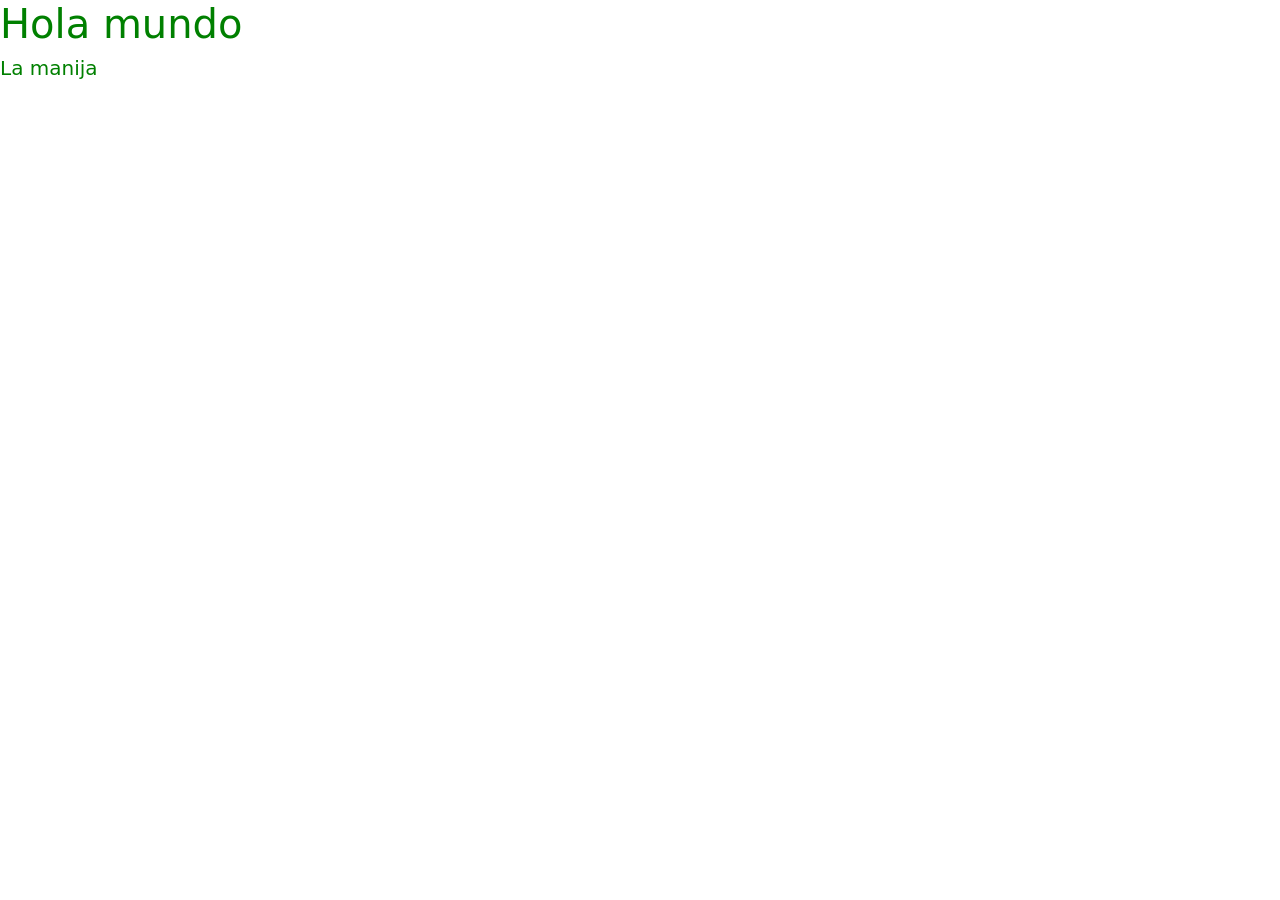
==== index.html @ 50442b65 "Reupload" ====
<!doctype html>
<html lang="en">

<head>
    <meta charset="UTF-8">
    <meta http-equiv="X-UA-Compatible" content="IE=edge">
    <meta name="viewport" content="width=device-width, initial-scale=1">

    <title>Proyecto Final #YoProgramo - Portfolio Gonzalez Julio</title>


    <link href="https://cdn.jsdelivr.net/npm/bootstrap@5.1.3/dist/css/bootstrap.min.css" rel="stylesheet" integrity="sha384-1BmE4kWBq78iYhFldvKuhfTAU6auU8tT94WrHftjDbrCEXSU1oBoqyl2QvZ6jIW3" crossorigin="anonymous">

    <script src="https://cdn.jsdelivr.net/npm/bootstrap@5.1.3/dist/js/bootstrap.bundle.min.js" integrity="sha384-ka7Sk0Gln4gmtz2MlQnikT1wXgYsOg+OMhuP+IlRH9sENBO0LRn5q+8nbTov4+1p" crossorigin="anonymous"></script>

    <link rel="stylesheet" href="styles.css">

</head>

<body>

  <div>
    <div class="background">
      <h1 id="amigo">Hola mundo</h1>
      <h5>La manija</h5> 
    </div>
  </div>
</body>

</html>
---- styles.css ----
.background {
    color: green;
  }
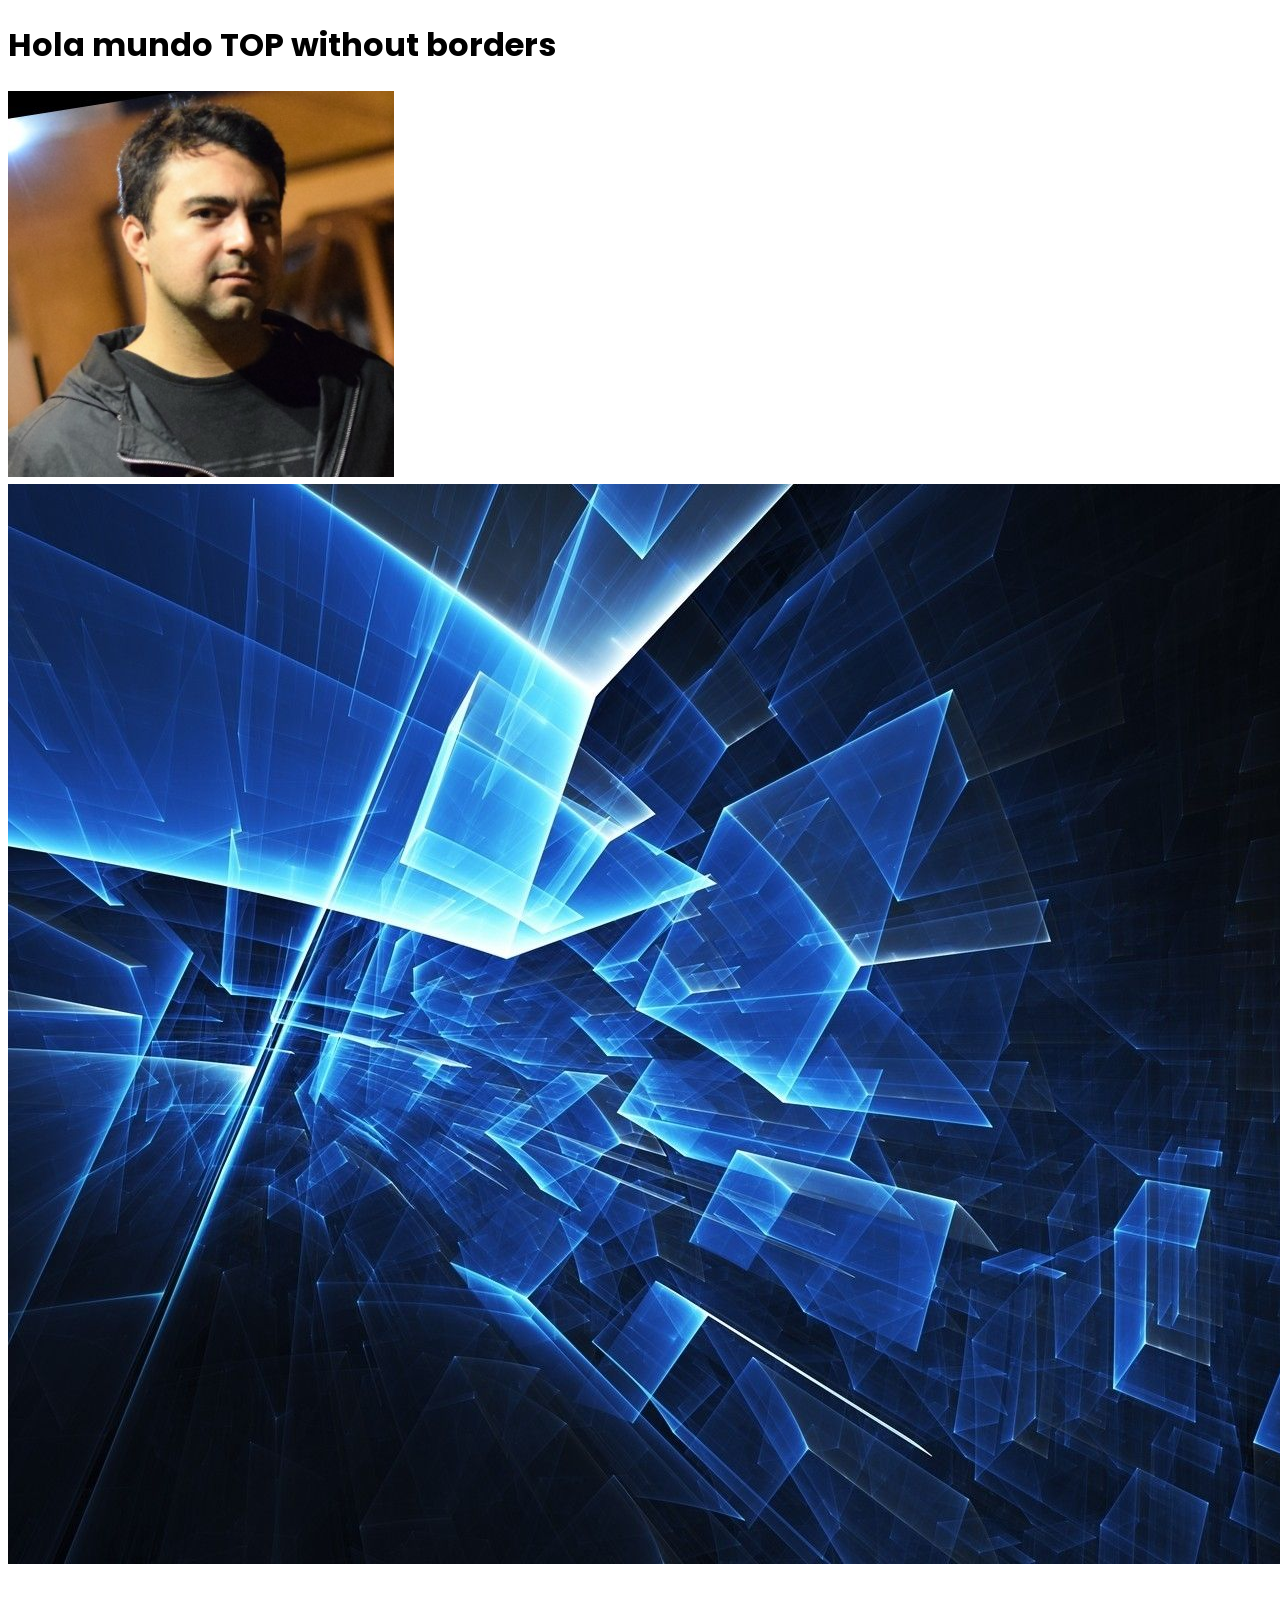
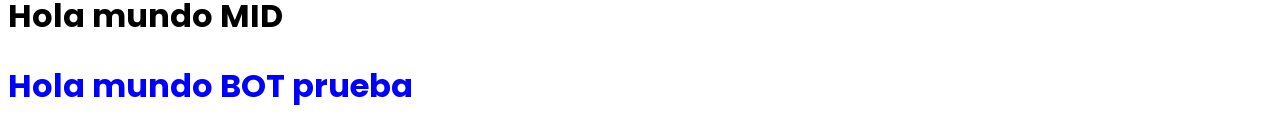
==== commit 6d9bb159: "create-app-body" ====
--- a/index.html
+++ b/index.html
@@ -8,21 +8,24 @@
 
     <title>Proyecto Final #YoProgramo - Portfolio Gonzalez Julio</title>
 
-
-    <link href="https://cdn.jsdelivr.net/npm/bootstrap@5.1.3/dist/css/bootstrap.min.css" rel="stylesheet" integrity="sha384-1BmE4kWBq78iYhFldvKuhfTAU6auU8tT94WrHftjDbrCEXSU1oBoqyl2QvZ6jIW3" crossorigin="anonymous">
-
-    <script src="https://cdn.jsdelivr.net/npm/bootstrap@5.1.3/dist/js/bootstrap.bundle.min.js" integrity="sha384-ka7Sk0Gln4gmtz2MlQnikT1wXgYsOg+OMhuP+IlRH9sENBO0LRn5q+8nbTov4+1p" crossorigin="anonymous"></script>
-
     <link rel="stylesheet" href="styles.css">
-
 </head>
 
 <body>
-
   <div>
-    <div class="background">
-      <h1 id="amigo">Hola mundo</h1>
-      <h5>La manija</h5> 
+    <div id="header">
+      <h1>Hola mundo TOP
+         without borders</h1>
+      <img src="/images/face.jpg" alt="Gonzalez Julio">
+      <img src="/images/walltop.jpg" alt="WallpaperTop">
+    </div>
+    
+    <div id="experience">
+      <h1>Hola mundo MID</h1>
+    </div>
+    
+    <div id="contact-site">
+      <h1 id="amigo">Hola mundo BOT prueba</h1>
     </div>
   </div>
 </body>
--- a/styles.css
+++ b/styles.css
@@ -1,3 +1,12 @@
+@import url('https://fonts.googleapis.com/css2?family=Poppins:ital,wght@0,400;0,600;0,700;1,300&display=swap');
+
+
 .background {
     color: green;
-  }+  }
+#amigo{
+  color: blue;
+}
+body{
+  font-family: 'Poppins', sans-serif;
+}
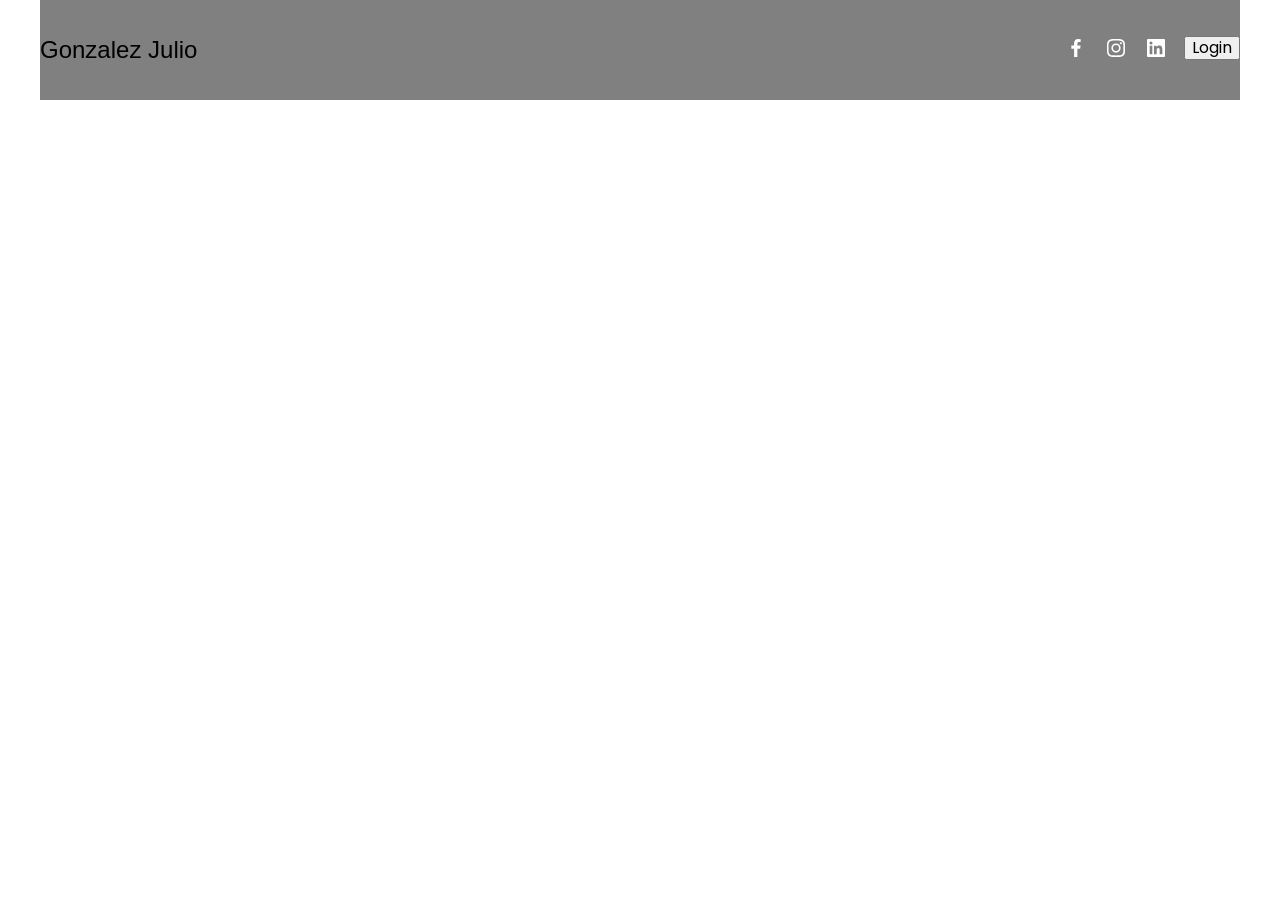
==== commit 268cb928: "arreglo de iconos sociales" ====
--- a/index.html
+++ b/index.html
@@ -4,30 +4,46 @@
 <head>
     <meta charset="UTF-8">
     <meta http-equiv="X-UA-Compatible" content="IE=edge">
-    <meta name="viewport" content="width=device-width, initial-scale=1">
+    <meta name="viewport" content="width=device-width, initial-scale=1.0">
 
     <title>Proyecto Final #YoProgramo - Portfolio Gonzalez Julio</title>
 
-    <link rel="stylesheet" href="styles.css">
+    
+    <link rel="stylesheet" href="./css/normalize.css">
+    <link rel="stylesheet" href="./css/styles.css">
 </head>
 
 <body>
-  <div>
-    <div id="header">
-      <h1>Hola mundo TOP
-         without borders</h1>
-      <img src="/images/face.jpg" alt="Gonzalez Julio">
-      <img src="/images/walltop.jpg" alt="WallpaperTop">
-    </div>
+  <header class="hero">
+    <nav class="nav container">
+      
+      <div class="nav__logo">
+        <h2 class="nav__title">Gonzalez Julio</h2>
+      </div>
+      
+      <ul class="nav__link nav__link--menu">
+        <li class="nav__items">
+          <a href=# class="nav__links"><img src="./images/face.svg" class="nav__imgicon"></a>
+        </li>
+        <li class="nav__items">
+          <a href=# class="nav__links"><img src="./images/insta.svg" class="nav__imgicon"></a>
+        </li>
+        <li class="nav__items">
+          <a href=# class="nav__links"><img src="./images/linkin.svg" class="nav__imgicon"></a>
+        </li>
+        <li class="nav__items">
+          <button class="nav__loginbutton">Login</button>
+        </li>
+      </ul>
+      
+      
+
+      <div class="nav__menu">
+        <img src="./images/menu.svg" class="nav__img">
+      </div>
     
-    <div id="experience">
-      <h1>Hola mundo MID</h1>
-    </div>
-    
-    <div id="contact-site">
-      <h1 id="amigo">Hola mundo BOT prueba</h1>
-    </div>
-  </div>
+    </nav>
+  </header>
 </body>
 
 </html>
--- a/css/styles.css
+++ b/css/styles.css
@@ -0,0 +1,68 @@
+@import url('https://fonts.googleapis.com/css2?family=Poppins:ital,wght@0,400;0,600;0,700;1,300&display=swap');
+
+:root{
+    --padding-container: 100px 0;
+    --color-title: #001a49;
+}
+
+body{
+  font-family: 'Poppins', sans-serif;
+}
+.container{
+  width: 100%;
+  max-width: 1200px;
+  margin: 0 auto;
+  overflow: hidden;
+  padding: var(--padding-container);
+  background-color: grey;
+}
+.hero{
+  width: 100%;
+  height: 100vh;
+  min-height: 600px;
+  max-height: 800px;
+  position: relative;
+  display: grid;
+  grid-template-rows: 100px 1fr;
+}
+.nav{
+  --padding-container: 0; 
+  height: 100%;
+  display: flex;
+  align-items: center;
+}
+
+.nav__title{
+  font-weight: 300;
+}
+.nav__link{
+  margin-left:auto;
+  padding:0;
+  display: grid;
+  grid-auto-flow: column;
+  grid-auto-columns:max-content;
+  gap: 1em;
+}
+.nav__items{
+  list-style: none;
+}
+
+.nav__links{
+  color: white;
+  text-decoration: none;
+}
+
+.nav__menu{
+  margin-left:auto;
+  cursor: pointer;
+  display: none;
+}
+.nav__img{
+  display: block;
+  width: 30px;
+}
+
+.nav__close{
+  display: var(--show, none)
+}
+/*hero container*/
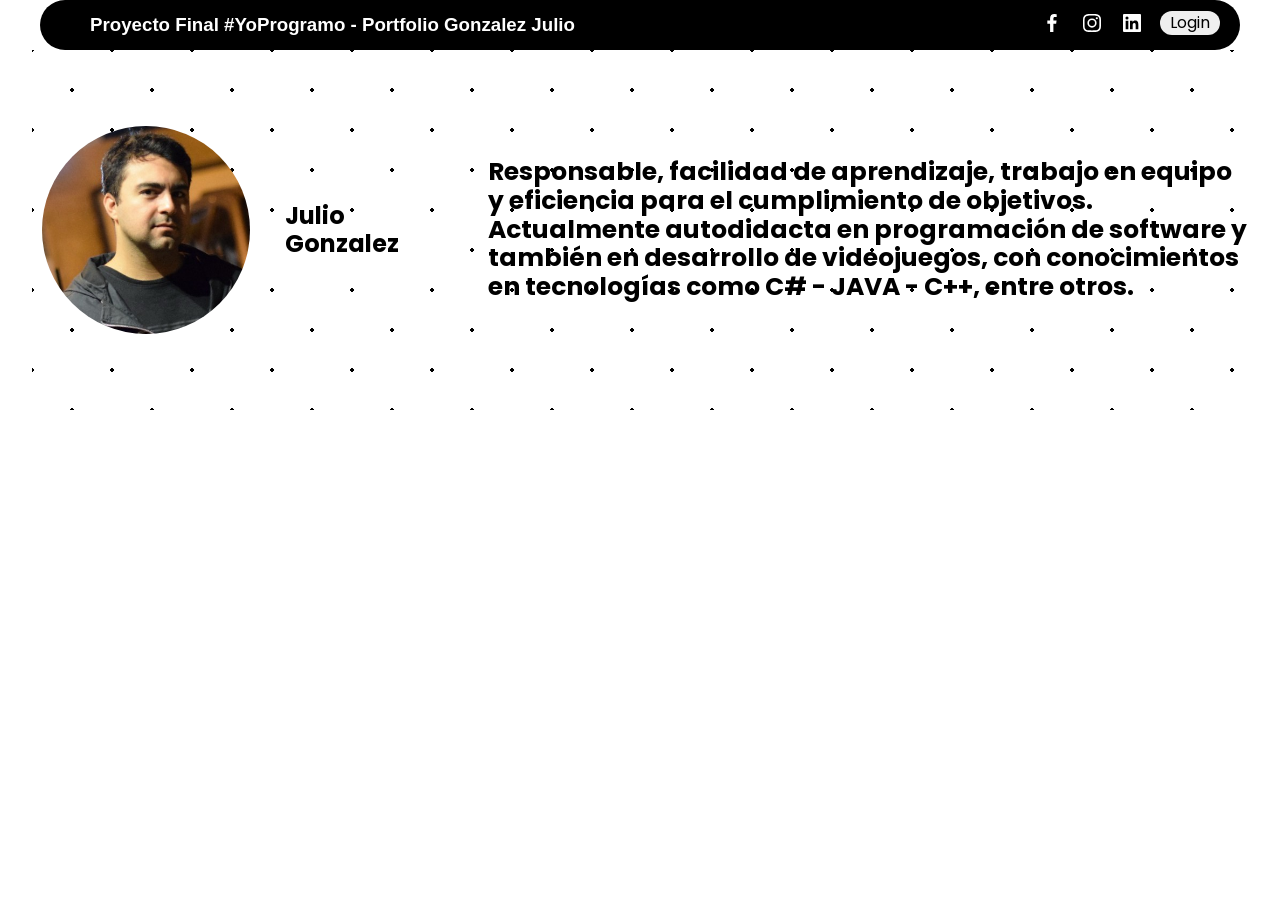
==== commit dc1cf171: "modificaciones" ====
--- a/index.html
+++ b/index.html
@@ -14,13 +14,11 @@
 </head>
 
 <body>
-  <header class="hero">
+  <header class="header__container">
     <nav class="nav container">
-      
       <div class="nav__logo">
-        <h2 class="nav__title">Gonzalez Julio</h2>
+        <h3 class="nav__title">Proyecto Final #YoProgramo - Portfolio Gonzalez Julio</h3>
       </div>
-      
       <ul class="nav__link nav__link--menu">
         <li class="nav__items">
           <a href=# class="nav__links"><img src="./images/face.svg" class="nav__imgicon"></a>
@@ -35,15 +33,22 @@
           <button class="nav__loginbutton">Login</button>
         </li>
       </ul>
-      
-      
-
-      <div class="nav__menu">
-        <img src="./images/menu.svg" class="nav__img">
-      </div>
-    
     </nav>
   </header>
+  
+  <main class="main">
+    <section class="top__main">
+      <img src="./images/face.jpg" class="top__img__profile">
+      <h2 class="top__name">Julio Gonzalez</h2>
+      <p class="top__introduction">
+        Responsable, facilidad de aprendizaje, trabajo en equipo y eficiencia para el cumplimiento de objetivos.
+        Actualmente autodidacta en programación de software y también en desarrollo de videojuegos, con conocimientos en tecnologías como C# - JAVA - C++, entre otros.
+      </p>
+    </section>
+    
+    
+
+  </main>
 </body>
 
 </html>
--- a/css/styles.css
+++ b/css/styles.css
@@ -7,6 +7,7 @@
 
 body{
   font-family: 'Poppins', sans-serif;
+  
 }
 .container{
   width: 100%;
@@ -14,16 +15,18 @@
   margin: 0 auto;
   overflow: hidden;
   padding: var(--padding-container);
-  background-color: grey;
+  background-color:black;
+  border-radius: 25px;
+  
+/* header - Top Name - Social Links - Login Button */  
 }
-.hero{
-  width: 100%;
-  height: 100vh;
-  min-height: 600px;
-  max-height: 800px;
+
+.header__container{
+  width: 100vw;
+  height: 50px;
   position: relative;
   display: grid;
-  grid-template-rows: 100px 1fr;
+  /* grid-template-rows: 2 1fr;*/
 }
 .nav{
   --padding-container: 0; 
@@ -33,14 +36,16 @@
 }
 
 .nav__title{
-  font-weight: 300;
+  font-weight: 550;
+  padding: 50px;
+  color: white;
 }
 .nav__link{
   margin-left:auto;
-  padding:0;
+  padding: 20px;
   display: grid;
   grid-auto-flow: column;
-  grid-auto-columns:max-content;
+   grid-auto-columns:max-content;
   gap: 1em;
 }
 .nav__items{
@@ -48,7 +53,6 @@
 }
 
 .nav__links{
-  color: white;
   text-decoration: none;
 }
 
@@ -59,10 +63,68 @@
 }
 .nav__img{
   display: block;
-  width: 30px;
+  width: 50px;
+  align-items: center;
 }
-
+ 
 .nav__close{
   display: var(--show, none)
 }
-/*hero container*/+
+.nav__loginbutton{
+  border: none;
+  padding: 3px 10px;
+  border-radius: 25px;
+  cursor: pointer;
+}
+
+.main{
+  margin-top:auto;
+  
+/* Top Main-> Profile Pic - Background - Name - Introduction */
+
+}
+.top__main{
+  margin: 0 auto;
+  width: 95vw;
+  height: 40vh;
+  align-items: center;
+  
+
+  display: grid;
+  grid-template-columns: 0.3fr 0.3fr 1fr;
+  grid-template-rows: 1fr;
+
+  background-color: #ffffff;
+  
+  background-image:  radial-gradient(#000000 2px, transparent 2px), radial-gradient(#000000 2px, #ffffff 2px);
+  background-size: 80px 80px;
+  background-position: 0 0,40px 40px;
+
+}
+
+.top__img__profile{
+  width: 100%;
+  border-radius: 50%;
+  padding: 10px;
+  position: relative;
+  background-size: cover;
+}
+.top__name{
+  padding: 0 25px
+}
+.top__introduction{
+  font-size : 25px;
+  font-weight: bold;
+  
+}
+
+
+/**Middle Main***/
+.middle__main{
+  margin: 0 auto;
+  width: 95vw;
+  height: 40vh;
+  align-items: center;
+  border:5px solid yellow;
+}
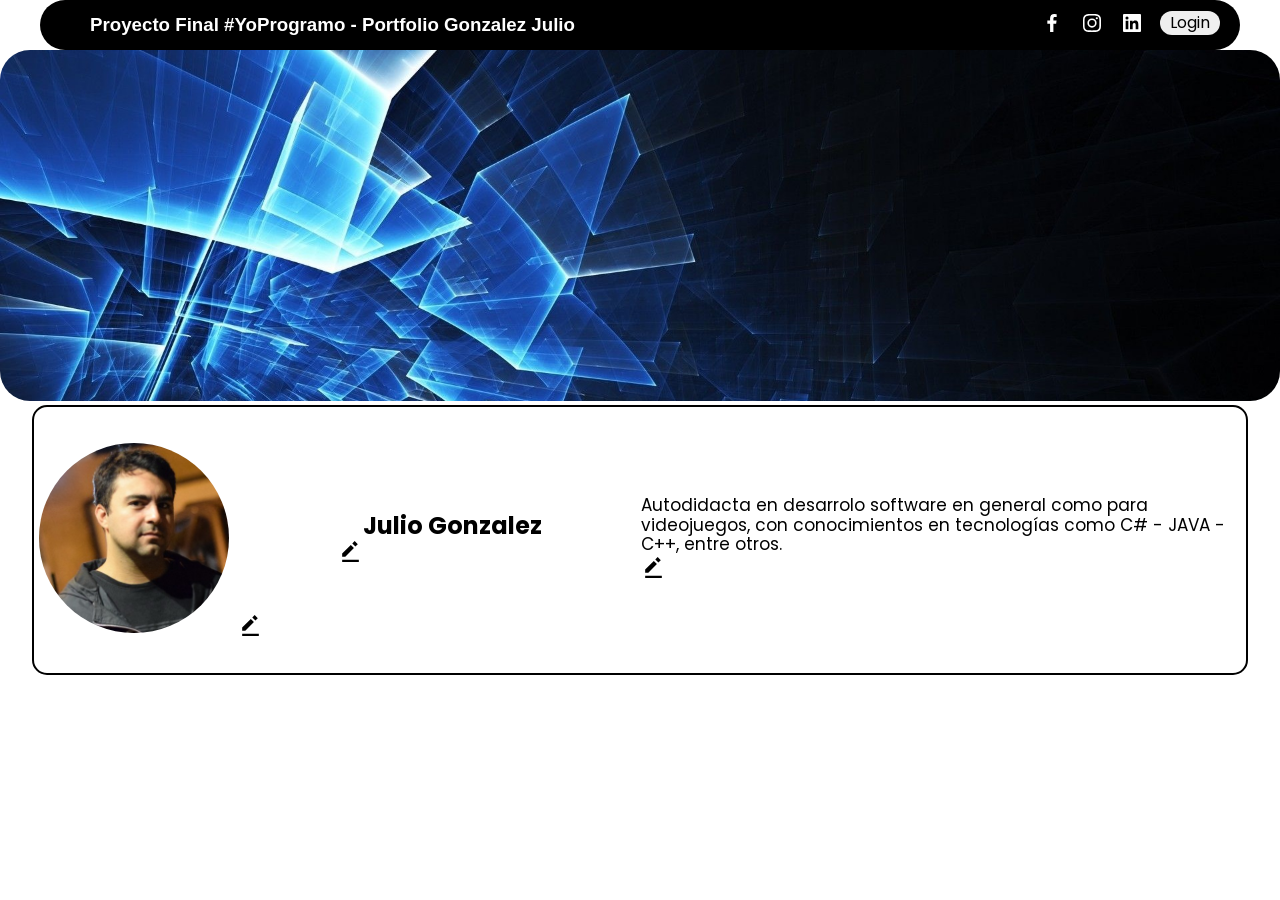
==== commit cb49fe92: "adding structure" ====
--- a/index.html
+++ b/index.html
@@ -36,16 +36,41 @@
     </nav>
   </header>
   
+  
+  <script>
+    function changeText(){
+      
+      document.getElementById("parrafo").innerHTML = "testings";
+    }
+  </script>
+  
   <main class="main">
-    <section class="top__main">
-      <img src="./images/face.jpg" class="top__img__profile">
-      <h2 class="top__name">Julio Gonzalez</h2>
-      <p class="top__introduction">
-        Responsable, facilidad de aprendizaje, trabajo en equipo y eficiencia para el cumplimiento de objetivos.
-        Actualmente autodidacta en programación de software y también en desarrollo de videojuegos, con conocimientos en tecnologías como C# - JAVA - C++, entre otros.
-      </p>
-    </section>
-    
+    <div class="top__main__center">
+      <img src="./images/walltop.jpg" class="top__img__wallpaper">
+      
+      <section class="top__main">
+        
+        <div class="pic__comp">
+          <img src="./images/face.jpg" class="top__img__profile">
+          <img src="./images/edit.svg" class="top__img__edit">
+        </div>
+        
+        <div class="name__comp">
+          <h2 class="top__name">Julio Gonzalez</h2>
+          <img src="./images/edit.svg" class="top__img__edit">
+        </div>
+        
+        <div class="introduction__comp">
+          <p class="top__introduction" id="parrafo">
+            Autodidacta en desarrolo software en general como para videojuegos, con conocimientos en tecnologías como C# - JAVA - C++, entre otros.
+          </p>
+          <img src="./images/edit.svg" class="top__img__edit" onclick="changeText()">
+        </div>
+        
+      </section>
+   </div> 
+
+   
     
 
   </main>
--- a/css/styles.css
+++ b/css/styles.css
@@ -26,7 +26,6 @@
   height: 50px;
   position: relative;
   display: grid;
-  /* grid-template-rows: 2 1fr;*/
 }
 .nav{
   --padding-container: 0; 
@@ -45,7 +44,7 @@
   padding: 20px;
   display: grid;
   grid-auto-flow: column;
-   grid-auto-columns:max-content;
+  grid-auto-columns:max-content;
   gap: 1em;
 }
 .nav__items{
@@ -80,43 +79,67 @@
 
 .main{
   margin-top:auto;
-  
+  max-width: 100%;
+  height: auto;
+}
 /* Top Main-> Profile Pic - Background - Name - Introduction */
 
+.top__img__edit{
+  width: 25px;
+  cursor: pointer;
 }
+
 .top__main{
   margin: 0 auto;
   width: 95vw;
-  height: 40vh;
+  height: 30vh;
+  padding: auto auto;
   align-items: center;
   
+  display: grid;
+  grid-template-columns: 0.5fr 0.5fr 1fr;
+  grid-template-rows: auto;
+  grid-column-gap: 1px;
+  grid-row-gap: 0px;
 
-  display: grid;
-  grid-template-columns: 0.3fr 0.3fr 1fr;
-  grid-template-rows: 1fr;
+  border: 2px solid black;
+  border-radius: 15px;
+}
 
-  background-color: #ffffff;
-  
-  background-image:  radial-gradient(#000000 2px, transparent 2px), radial-gradient(#000000 2px, #ffffff 2px);
-  background-size: 80px 80px;
-  background-position: 0 0,40px 40px;
+.top__img__wallpaper{
+  max-width: 100%;
+  height: auto;
+  border-radius: 30px; 
+  margin-left: auto;
+  margin-right: auto;
+  background-size: cover;
+}
+
+.top__img__profile{
+  width: 80%;
+  max-width: 200px;
+  border-radius: 50%;
+  padding: 5px 5px;
+  position: relative;
 
 }
 
-.top__img__profile{
-  width: 100%;
-  border-radius: 50%;
-  padding: 10px;
-  position: relative;
-  background-size: cover;
+.name__comp{
+  align-items: center;
+  vertical-align: middle;
 }
 .top__name{
-  padding: 0 25px
+  padding: 0 25px;
+  text-size-adjust: auto;
+}
+
+.introduction__comp{
+  margin-left: auto;
+  margin-right: auto;
 }
 .top__introduction{
-  font-size : 25px;
-  font-weight: bold;
-  
+  font-size : 17px;
+  text-size-adjust: 80%;
 }
 
 
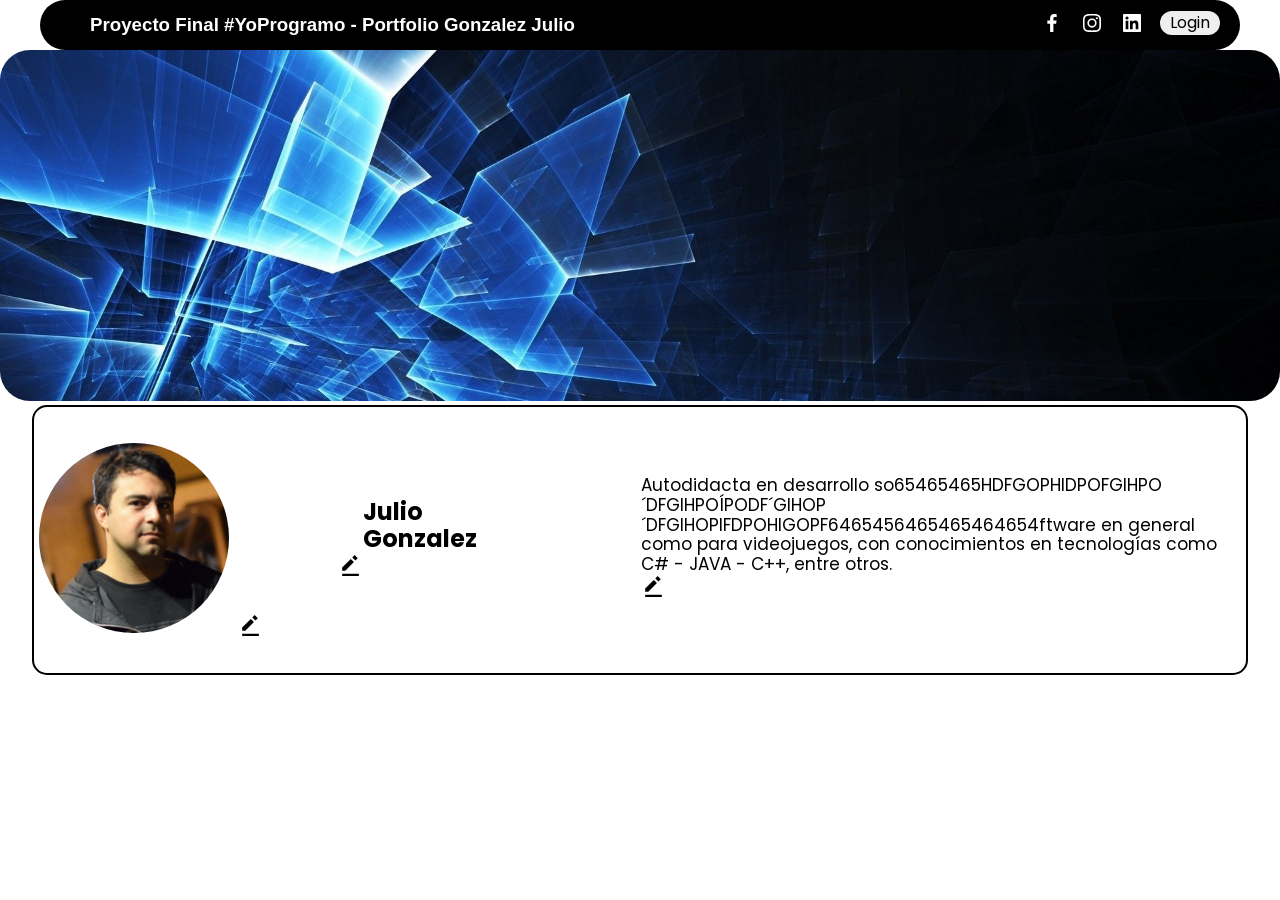
==== commit 63765923: "progresos 11-5-22" ====
--- a/index.html
+++ b/index.html
@@ -38,9 +38,19 @@
   
   
   <script>
-    function changeText(){
-      
-      document.getElementById("parrafo").innerHTML = "testings";
+    function changeText(id__value){
+      let x = document.getElementById(id__value).children[0];
+      if(x == null){
+        x = document.createElement("INPUT");
+        document.getElementById(id__value).appendChild(x);
+        x.size = 9;
+        x.maxlength = "5";
+        x.addEventListener('keypress', function (e){
+          if (e.key === 'Enter') {
+            document.getElementById(id__value).innerHTML = x.value;
+          }
+        });
+      }
     }
   </script>
   
@@ -52,19 +62,19 @@
         
         <div class="pic__comp">
           <img src="./images/face.jpg" class="top__img__profile">
-          <img src="./images/edit.svg" class="top__img__edit">
+          <img src="./images/edit.svg" class="top__img__edit editable__element">
         </div>
         
         <div class="name__comp">
-          <h2 class="top__name">Julio Gonzalez</h2>
-          <img src="./images/edit.svg" class="top__img__edit">
+          <h2 class="top__name" id="nombre">Julio Gonzalez</h2>
+          <img src="./images/edit.svg" class="top__img__edit editable__element" onclick=changeText("nombre")>
         </div>
         
         <div class="introduction__comp">
           <p class="top__introduction" id="parrafo">
-            Autodidacta en desarrolo software en general como para videojuegos, con conocimientos en tecnologías como C# - JAVA - C++, entre otros.
+            Autodidacta en desarrollo so65465465HDFGOPHIDPOFGIHPO´DFGIHPOÍPODF´GIHOP´DFGIHOPIFDPOHIGOPF6465456465465464654ftware en general como para videojuegos, con conocimientos en tecnologías como C# - JAVA - C++, entre otros.
           </p>
-          <img src="./images/edit.svg" class="top__img__edit" onclick="changeText()">
+          <img src="./images/edit.svg" class="top__img__edit editable__element" onclick=changeText("parrafo")>
         </div>
         
       </section>
--- a/css/styles.css
+++ b/css/styles.css
@@ -131,15 +131,20 @@
 .top__name{
   padding: 0 25px;
   text-size-adjust: auto;
+  max-width: 10ch;
+  text-overflow: ellipsis;
 }
 
 .introduction__comp{
+  /*
   margin-left: auto;
   margin-right: auto;
+  */
 }
 .top__introduction{
   font-size : 17px;
   text-size-adjust: 80%;
+  
 }
 
 
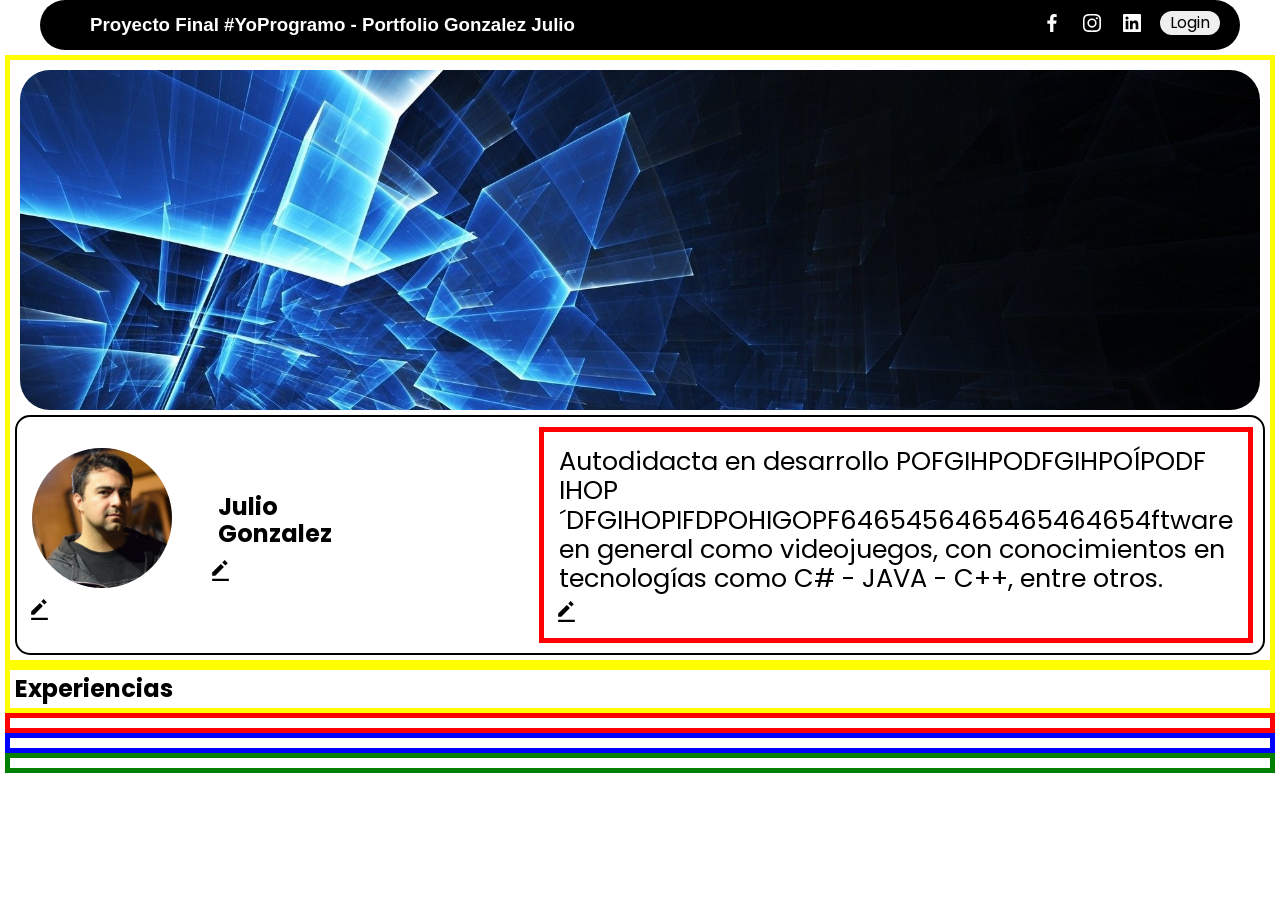
==== commit aac658ae: "Cambios Index y Css" ====
--- a/index.html
+++ b/index.html
@@ -11,6 +11,8 @@
     
     <link rel="stylesheet" href="./css/normalize.css">
     <link rel="stylesheet" href="./css/styles.css">
+
+    <script src="./js/changeText.js"></script>
 </head>
 
 <body>
@@ -37,28 +39,14 @@
   </header>
   
   
-  <script>
-    function changeText(id__value){
-      let x = document.getElementById(id__value).children[0];
-      if(x == null){
-        x = document.createElement("INPUT");
-        document.getElementById(id__value).appendChild(x);
-        x.size = 9;
-        x.maxlength = "5";
-        x.addEventListener('keypress', function (e){
-          if (e.key === 'Enter') {
-            document.getElementById(id__value).innerHTML = x.value;
-          }
-        });
-      }
-    }
-  </script>
+  
   
   <main class="main">
-    <div class="top__main__center">
-      <img src="./images/walltop.jpg" class="top__img__wallpaper">
-      
-      <section class="top__main">
+    <div class="section1"> <!-- Write your comments here -->
+      <div class="wallpaPertop__comp">
+        <img src="./images/walltop.jpg" class="top__img__wallpaper">
+      </div>
+      <section class="top__pic_name_intro">
         
         <div class="pic__comp">
           <img src="./images/face.jpg" class="top__img__profile">
@@ -72,17 +60,29 @@
         
         <div class="introduction__comp">
           <p class="top__introduction" id="parrafo">
-            Autodidacta en desarrollo so65465465HDFGOPHIDPOFGIHPO´DFGIHPOÍPODF´GIHOP´DFGIHOPIFDPOHIGOPF6465456465465464654ftware en general como para videojuegos, con conocimientos en tecnologías como C# - JAVA - C++, entre otros.
+            Autodidacta en desarrollo POFGIHPODFGIHPOÍPODF
+            IHOP´DFGIHOPIFDPOHIGOPF6465456465465464654ftware en general como  videojuegos, con conocimientos en tecnologías como C# - JAVA - C++, entre otros.
           </p>
           <img src="./images/edit.svg" class="top__img__edit editable__element" onclick=changeText("parrafo")>
         </div>
-        
       </section>
    </div> 
+   <div class="section2">
+    <section>
+      <div class="title_exp__comp">
+        <h2 class="title_text">Experiencias</h2>
+      </div>
+    </section>
+   </div>
+   <div class="section3">
 
-   
-    
+   </div>
+   <div class="section4">
 
+   </div>
+   <div class="section5">
+
+   </div>
   </main>
 </body>
 
--- a/css/styles.css
+++ b/css/styles.css
@@ -81,78 +81,124 @@
   margin-top:auto;
   max-width: 100%;
   height: auto;
-}
-/* Top Main-> Profile Pic - Background - Name - Introduction */
+  padding: 5px;
+}
+/* Section1-> Profile Pic - Background - Name - Introduction */
+
+.wallpaPertop__comp{
+  padding:5px;
+  text-align: center;
+}
+
+.top__img__wallpaper{
+  max-width: 100%;
+  width: auto;
+  height: auto;
+  border-radius: 30px; 
+  vertical-align: bottom;
+
+}
 
 .top__img__edit{
   width: 25px;
   cursor: pointer;
 }
 
-.top__main{
-  margin: 0 auto;
-  width: 95vw;
-  height: 30vh;
-  padding: auto auto;
-  align-items: center;
-  
+.top__pic_name_intro{
+  margin: 5;
+  width: auto;
+  height: auto;
+  padding: 10px;
+  align-items: center;
   display: grid;
-  grid-template-columns: 0.5fr 0.5fr 1fr;
+  grid-template-columns: 0.5fr 1fr 1fr;
   grid-template-rows: auto;
   grid-column-gap: 1px;
-  grid-row-gap: 0px;
-
   border: 2px solid black;
   border-radius: 15px;
 }
 
-.top__img__wallpaper{
-  max-width: 100%;
-  height: auto;
-  border-radius: 30px; 
-  margin-left: auto;
-  margin-right: auto;
-  background-size: cover;
-}
-
 .top__img__profile{
   width: 80%;
+  min-width: 150px;
   max-width: 200px;
   border-radius: 50%;
   padding: 5px 5px;
   position: relative;
-
 }
 
 .name__comp{
   align-items: center;
   vertical-align: middle;
+  padding: 10px;
 }
 .top__name{
   padding: 0 25px;
   text-size-adjust: auto;
   max-width: 10ch;
   text-overflow: ellipsis;
+  padding: 10px;
 }
 
 .introduction__comp{
-  /*
-  margin-left: auto;
-  margin-right: auto;
-  */
+  text-align: left;
+  border:5px solid red;
+  padding: 10px;
+
 }
 .top__introduction{
-  font-size : 17px;
-  text-size-adjust: 80%;
-  
-}
-
-
-/**Middle Main***/
-.middle__main{
-  margin: 0 auto;
-  width: 95vw;
-  height: 40vh;
+  font-size : 2vw;
+  
+  text-size-adjust: auto;
+  
+  padding: 5px;
+
+}
+
+/* Section2-> Job Experiences */
+
+
+
+
+/*sections config*/
+.section1{
+  margin: 0 auto;
+  width: auto;
+  height: auto;
+  padding: 5px;
   align-items: center;
   border:5px solid yellow;
+ 
+}
+.section2{
+  margin: 0 auto;
+  width: auto;
+  height: auto;
+  padding: 5px;
+  align-items: center;
+  border:5px solid yellow;
+}
+.section3{
+  margin: 0 auto;
+  width: auto;
+  height: auto;
+  padding: 5px;
+  align-items: center;
+  border:5px solid red;
+}
+.section4{
+  margin: 0 auto;
+  width: auto;
+  height: auto;
+  padding: 5px;
+  align-items: center;
+  border:5px solid blue;
+}
+.section5{
+  margin: 0 auto;
+  width: auto;
+  height: auto;
+  padding: 5px;
+  align-items: center;
+  border:5px solid green;
 }
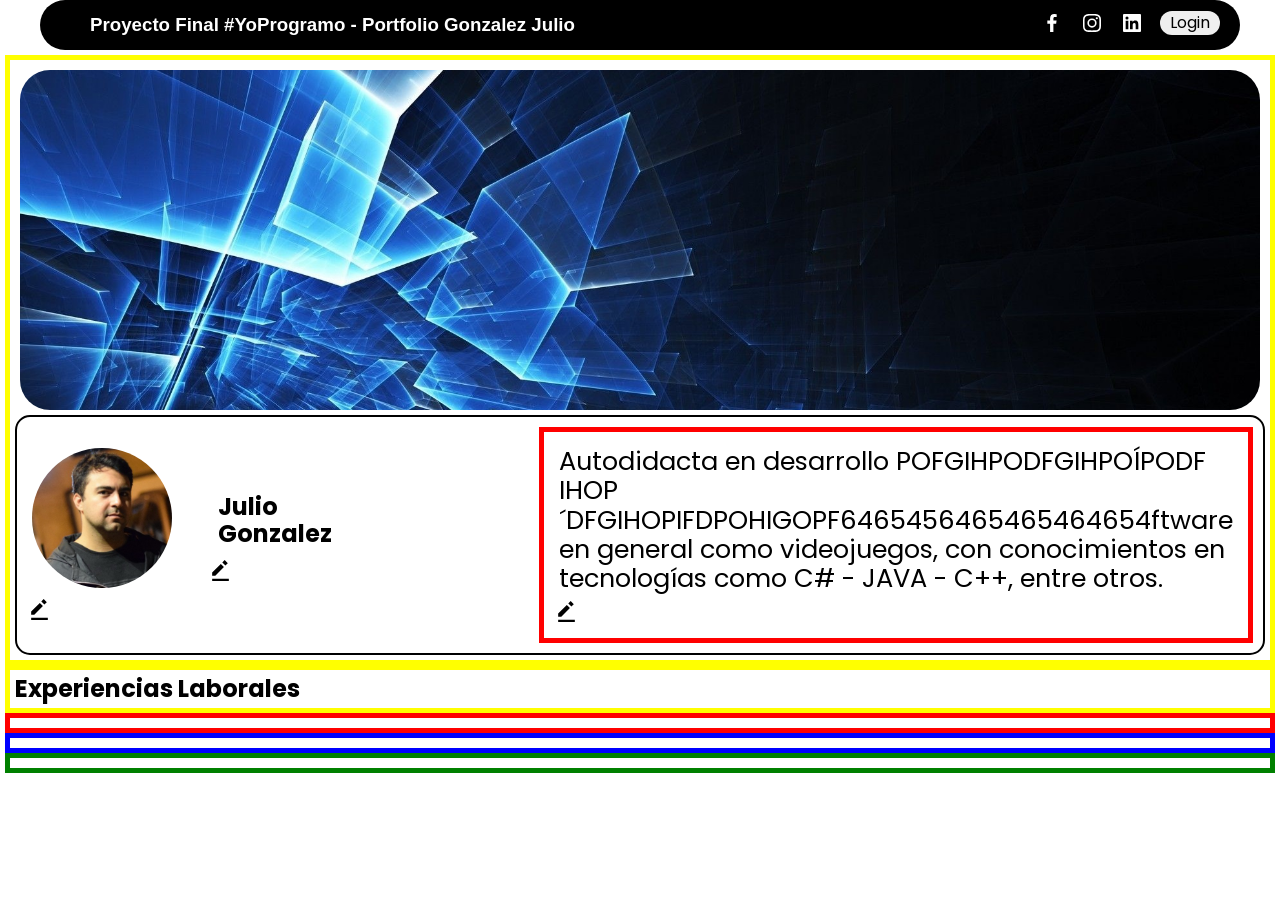
==== commit 4daadb5d: "Modificaciones y eliminaciones" ====
--- a/index.html
+++ b/index.html
@@ -70,7 +70,7 @@
    <div class="section2">
     <section>
       <div class="title_exp__comp">
-        <h2 class="title_text">Experiencias</h2>
+        <h2 class="title_text">Experiencias Laborales</h2>
       </div>
     </section>
    </div>
